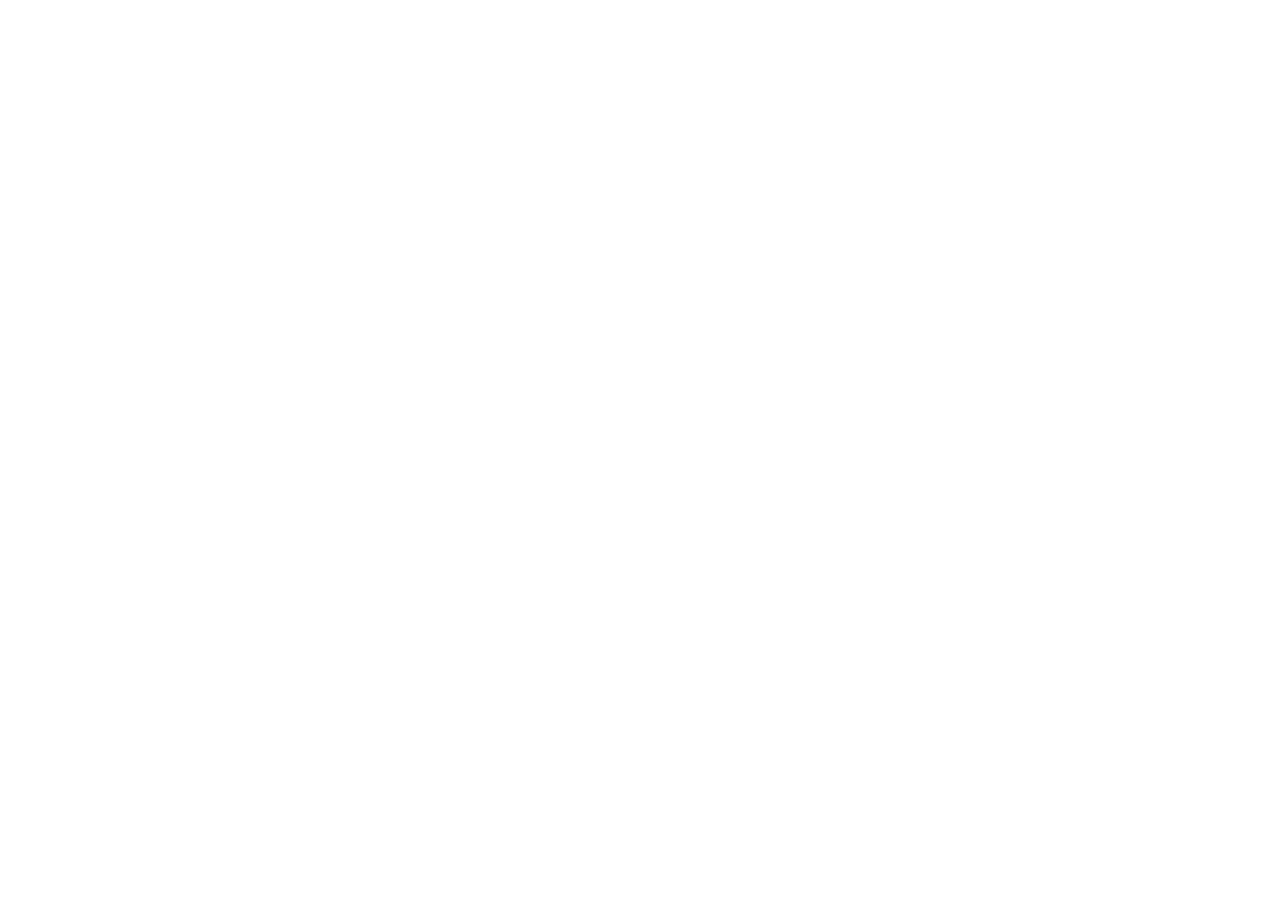
==== Pages/Landing/HTML/Index.html @ 7bc32827 "initial commit" ====
<!DOCTYPE html>
<html lang="en">
<head>
    <meta charset="UTF-8">
    <meta http-equiv="X-UA-Compatible" content="IE=edge">
    <meta name="viewport" content="width=device-width, initial-scale=1.0">
    <title>Doc-Helper Landing Page</title>
</head>
<body>
    
</body>
</html>
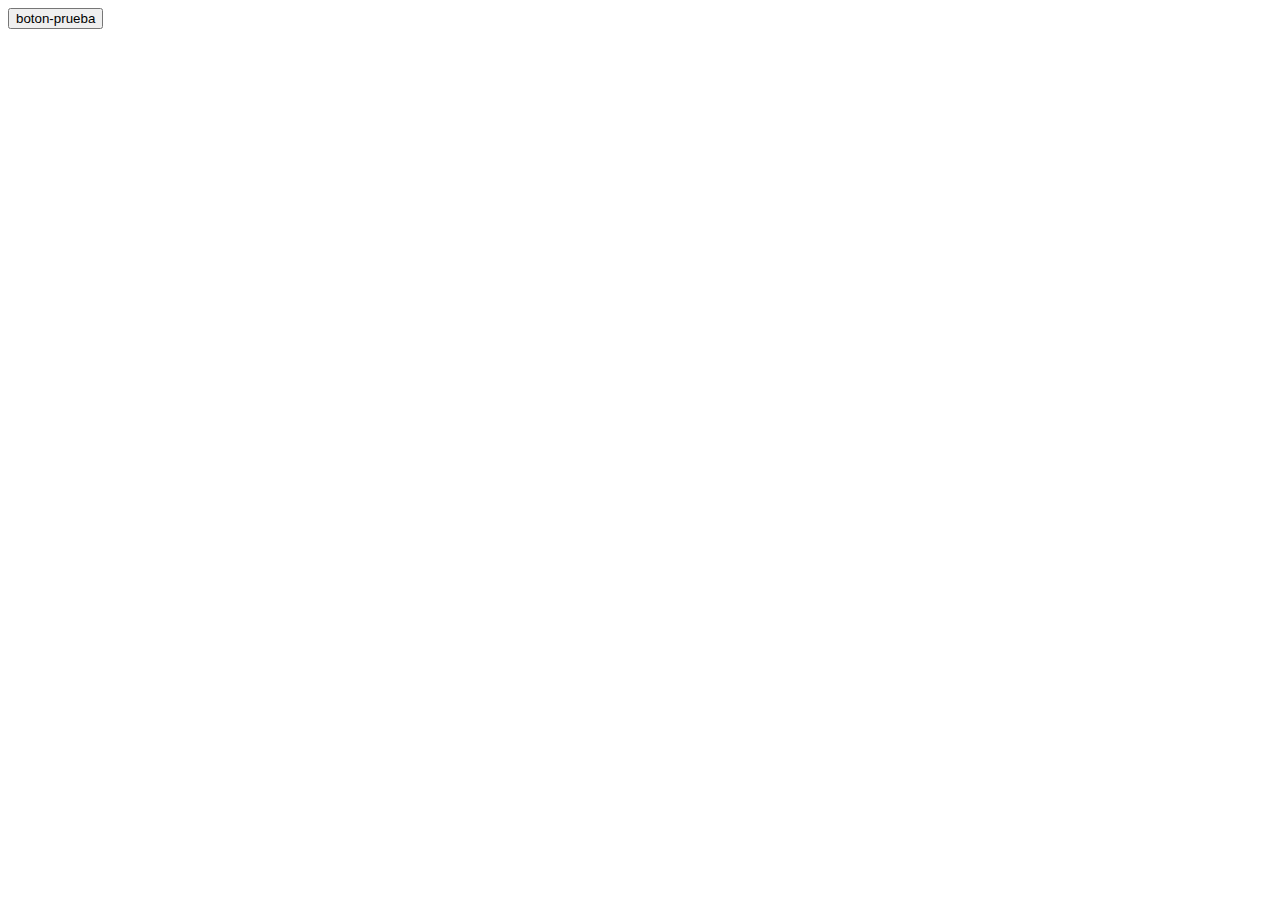
==== commit 94ea094e: "añadiendo modal paciente c/ estilos + funcionalidad" ====
--- a/Pages/Landing/HTML/Index.html
+++ b/Pages/Landing/HTML/Index.html
@@ -1,12 +1,80 @@
 <!DOCTYPE html>
-<html lang="en">
+<html lang="es">
 <head>
     <meta charset="UTF-8">
     <meta http-equiv="X-UA-Compatible" content="IE=edge">
     <meta name="viewport" content="width=device-width, initial-scale=1.0">
     <title>Doc-Helper Landing Page</title>
+    <link rel="stylesheet" href="/Modals/CSS/Modal.css">
 </head>
 <body>
+    <button id="btn__pacientes">boton-prueba</button>
     
+    
+
+
+
+
+
+
+
+
+
+
+
+
+
+
+
+    <!-- modal--Pacientes -->
+    <section class="modal_pacientes">
+        <div class="modal__container_pacientes">
+            <H1 class="modal__title">Nuevo Paciente</H1>
+            <form class="modal__form_pacientes">
+                <div class="col-50">
+                    <div class="form__control">
+                        <label class="input__label" for="name">Nombre</label>
+                        <input class="input__modal" type="text" name="paciente-nombre" required>
+                    </div>
+                    <div class="form__control">
+                        <label class="input__label" for="">Sexo</label>
+                        <input class="input__modal" type="text" name="paciente-sexo" required>
+                    </div>
+                    <div class="form__control">
+                        <label class="input__label" for="">Direccion</label>
+                        <input class="input__modal" type="text" name="paciente-direccion" required>
+                    </div>
+                    <div class="form__control">
+                        <label class="input__label" for="">DNI/CE/PASS</label>
+                        <input class="input__modal" type="text" name="paciente-dni" required>
+                    </div>
+                </div>
+                <div class="col-50">
+                    <div class="form__control">
+                        <label class="input__label" for="">Apellidos</label>
+                        <input class="input__modal" type="text" name="paciente-apellido" required>
+                    </div>
+                    <div class="form__control">
+                        <label class="input__label" for="">Edad</label>
+                        <input class="input__modal" type="text" name="paciente-edad" required>
+                    </div>
+                    <div class="form__control">
+                        <label class="input__label" for="">Teléfono</label>
+                        <input class="input__modal" type="text" name="paciente-telefono" required>
+                    </div>
+                    <div class="form__control">
+                        <label class="input__label" for="">E-mail</label>
+                        <input class="input__modal" type="text" name="paciente-correo" required>
+                    </div>
+                </div>
+            </form>
+            <div class="btn__container">
+                <button class="btn__close_pacientes">Cancelar</button>
+                <button class="btn__submit_pacientes">Crear</button>
+            </div>
+        </div>
+    </section>
+    <!-- modal--Doctor -->
+    <script src="/Modals/Modal-Pacientes/pacientes.js"></script>
 </body>
 </html>--- a/Modals/CSS/Modal.css
+++ b/Modals/CSS/Modal.css
@@ -0,0 +1,125 @@
+
+
+.modal__title{
+    text-align: center;
+}
+
+.input__label{
+    font-size: 0.8em;
+}
+
+.input__modal{
+    padding-left: 5px;
+    height: 30px;
+    border-radius: 5px;
+    margin-bottom: 1em;
+    border: 1px solid #c6c6c6;
+}
+
+.input__modal:focus{
+    outline: none;
+    border: 1px solid  #76F68A;
+}
+
+
+.input__modal{
+    width: 100%;
+}
+
+.col-50{
+    width: 48%;
+}
+
+.btn__container{
+    width: 100%;
+    display: flex;
+    justify-content: space-between;
+}
+
+
+/*                   Modal-Pacientes                   */
+
+
+.modal_pacientes{
+    position: fixed;
+    top: 0;
+    right: 0;
+    bottom: 0;
+    left: 0;
+    background-color: #111111bd;
+    display: flex;
+    opacity: 0;
+    pointer-events: none;
+    transition: opacity .6s .9s;
+    --transform: translateY(-100vh);
+    --transition: transform .8s;  
+}
+
+.modal--show_pacientes{
+    opacity: 1;
+    pointer-events: unset;
+    transition: opacity .6s;
+    --transform: translateY(0);
+    --transition: transform .8s .8s;  
+}
+
+.modal__container_pacientes{
+    z-index: 1;
+    margin: auto;
+    width: 90%;
+    max-width: 600px;
+    max-height: 90%;
+    background: #ffffff;
+    border-radius: 6px;
+    padding: 3em 2.5em;
+    display: grid;
+    gap: 1em;
+    grid-auto-columns: 100%;
+    transform: var(--transform);
+    transition: var(--transition);
+}
+
+.modal__form_pacientes{
+    display: flex;
+    justify-content: space-between;
+}
+
+.btn__close_pacientes{
+    color: rgb(255, 255, 255);
+    font-size: 1em;
+    float: right;
+    background-color: #ff5656;
+    width: 110px;
+    height: 35px;
+    border: none;
+    border-radius: 6px;
+    transition: 0.5s;
+}
+
+.btn__close_pacientes:hover{
+    transition: 0.5s;
+    border: #ff5656 solid 1px;
+    background-color: #ffffff;
+    color: #ff5656;
+}
+
+.btn__submit_pacientes{
+    color: white;
+    font-size: 1em;
+    float: right;
+    background-color: #76F68A;
+    width: 110px;
+    height: 35px;
+    border: none;
+    border-radius: 6px;
+    transition: 0.5s;
+}
+
+.btn__submit_pacientes:hover{
+    transition: 0.5s;
+    border: #76F68A solid 1px;
+    background-color: #ffffff;
+    color: #76F68A;
+}
+
+/*                   Modal-Doctor                   */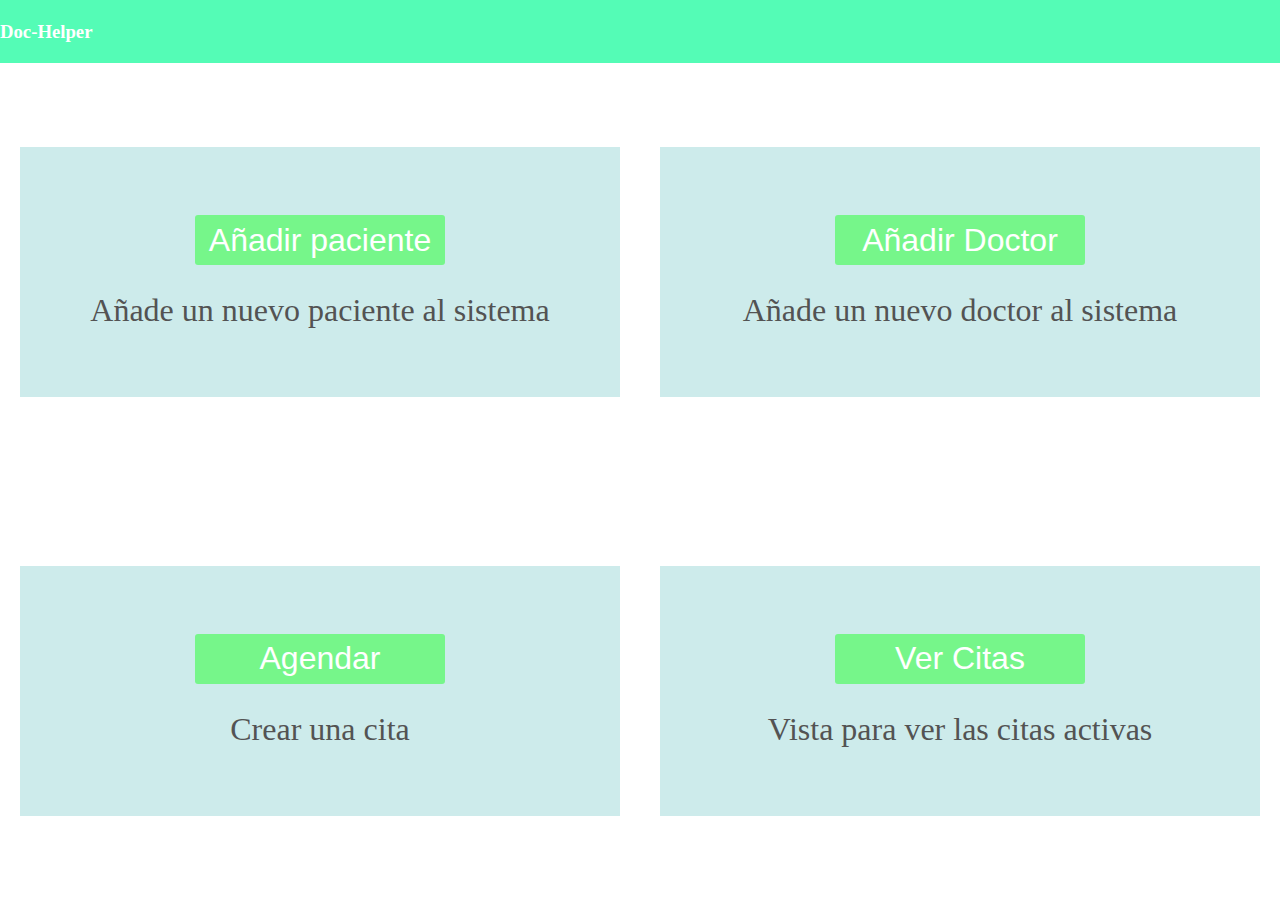
==== commit 0ddc03f0: "añadiendo landing page" ====
--- a/Pages/Landing/HTML/Index.html
+++ b/Pages/Landing/HTML/Index.html
@@ -1,80 +1,37 @@
 <!DOCTYPE html>
-<html lang="es">
+<html lang="en">
 <head>
     <meta charset="UTF-8">
     <meta http-equiv="X-UA-Compatible" content="IE=edge">
     <meta name="viewport" content="width=device-width, initial-scale=1.0">
     <title>Doc-Helper Landing Page</title>
-    <link rel="stylesheet" href="/Modals/CSS/Modal.css">
+    <link rel="stylesheet" href="../CSS/Styles.css">
 </head>
 <body>
-    <button id="btn__pacientes">boton-prueba</button>
-    
-    
-
-
-
-
-
-
-
-
-
-
-
-
-
-
-
-    <!-- modal--Pacientes -->
-    <section class="modal_pacientes">
-        <div class="modal__container_pacientes">
-            <H1 class="modal__title">Nuevo Paciente</H1>
-            <form class="modal__form_pacientes">
-                <div class="col-50">
-                    <div class="form__control">
-                        <label class="input__label" for="name">Nombre</label>
-                        <input class="input__modal" type="text" name="paciente-nombre" required>
-                    </div>
-                    <div class="form__control">
-                        <label class="input__label" for="">Sexo</label>
-                        <input class="input__modal" type="text" name="paciente-sexo" required>
-                    </div>
-                    <div class="form__control">
-                        <label class="input__label" for="">Direccion</label>
-                        <input class="input__modal" type="text" name="paciente-direccion" required>
-                    </div>
-                    <div class="form__control">
-                        <label class="input__label" for="">DNI/CE/PASS</label>
-                        <input class="input__modal" type="text" name="paciente-dni" required>
-                    </div>
-                </div>
-                <div class="col-50">
-                    <div class="form__control">
-                        <label class="input__label" for="">Apellidos</label>
-                        <input class="input__modal" type="text" name="paciente-apellido" required>
-                    </div>
-                    <div class="form__control">
-                        <label class="input__label" for="">Edad</label>
-                        <input class="input__modal" type="text" name="paciente-edad" required>
-                    </div>
-                    <div class="form__control">
-                        <label class="input__label" for="">Teléfono</label>
-                        <input class="input__modal" type="text" name="paciente-telefono" required>
-                    </div>
-                    <div class="form__control">
-                        <label class="input__label" for="">E-mail</label>
-                        <input class="input__modal" type="text" name="paciente-correo" required>
-                    </div>
-                </div>
-            </form>
-            <div class="btn__container">
-                <button class="btn__close_pacientes">Cancelar</button>
-                <button class="btn__submit_pacientes">Crear</button>
+    <header id="encabezado">
+        <h3> Doc-Helper</h3>
+        <div id="fecha"> 
+        </div>
+        </header>
+        <section> 
+            <div class="contenedor" >
+            <div class="card" > 
+                <button id="paciente" class="boton"> Añadir paciente </button>
+                <p class="text"> Añade un nuevo paciente al sistema </p>
+            </div> 
+            <div class="card"> 
+                <button id="Doctor"class="boton"> Añadir Doctor</button>
+                <p class="text"> Añade un nuevo doctor al sistema</p>
+            </div> 
+            <div class="card">  
+                <button id="Cita" class="boton"> Agendar </button>
+                <p class="text"> Crear una cita</p>
+            </div> 
+            <div class="card" > 
+                <button id="Ver citas" class="boton"> Ver Citas </button>
+                <p class="text"> Vista para ver las citas activas</p>
+            </div>  
             </div>
-        </div>
-    </section>
-    <!-- modal--Doctor -->
-    <script src="/Modals/Modal-Pacientes/pacientes.js"></script>
+        </section>
 </body>
 </html>--- a/Pages/Landing/CSS/Styles.css
+++ b/Pages/Landing/CSS/Styles.css
@@ -0,0 +1,57 @@
+/* encabezado Doc-herper*/
+*{
+    margin: 0;
+    padding: 0;
+    box-sizing: border-box;
+}
+#encabezado {
+    color: rgb(255, 255, 255);
+    background-color: #54FCB6;
+    width:100% ;
+    height: 7vh;
+    align-content: center;
+
+}
+/* */
+.card{
+margin: 20px;
+width: 600px;
+height: 250px;
+background-color:rgb(205, 235, 235);
+display: flex;
+flex-direction: column;
+justify-content: center;
+align-items: center;
+
+}
+.contenedor{
+    display: flex;
+    justify-content: space-around;
+    flex-wrap: wrap;
+    height: 93vh;
+    width: 100%;
+    align-items: center;
+}
+
+.boton{
+    color: white;
+    font-size: 2em;
+    background-color: #76F68A;
+    width: 250px;
+    height: 50px;
+    border: none;
+    border-radius: 3px;
+    transition: 0.5s;
+    margin-bottom: 3vh;
+}
+.boton:hover{
+    transition: 0.5s;
+    border: #76F68A solid 1px;
+    background-color: white;
+    color: #76F68A;
+}
+.text{
+    font-size: 2em;
+    color:#535353 ;
+
+}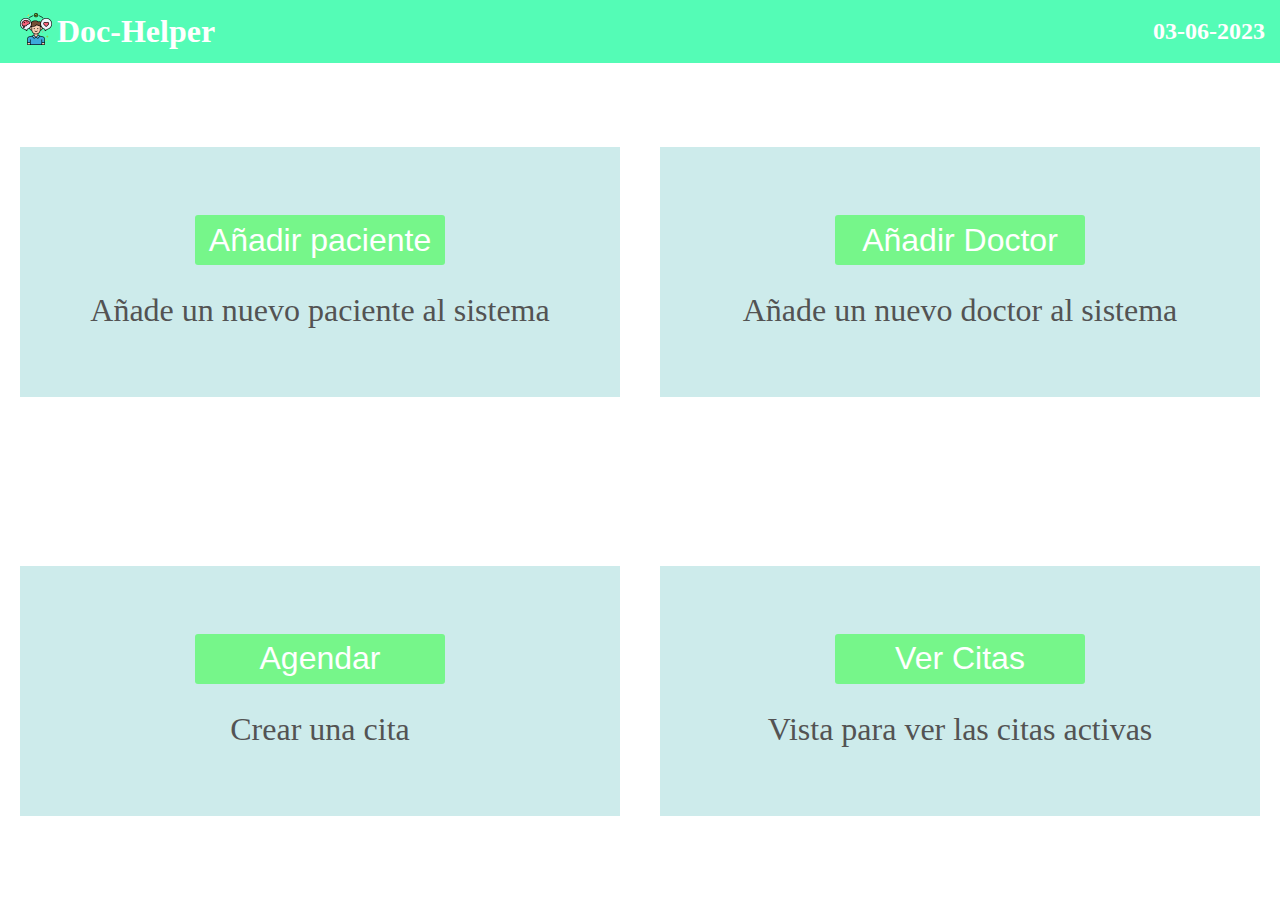
==== commit 0162099a: "changes from landing" ====
--- a/Pages/Landing/HTML/Index.html
+++ b/Pages/Landing/HTML/Index.html
@@ -1,37 +1,199 @@
 <!DOCTYPE html>
-<html lang="en">
+<html lang="es">
 <head>
     <meta charset="UTF-8">
     <meta http-equiv="X-UA-Compatible" content="IE=edge">
     <meta name="viewport" content="width=device-width, initial-scale=1.0">
     <title>Doc-Helper Landing Page</title>
     <link rel="stylesheet" href="../CSS/Styles.css">
+    <link rel="stylesheet" href="/Modals/CSS/Modal.css">
 </head>
 <body>
     <header id="encabezado">
-        <h3> Doc-Helper</h3>
-        <div id="fecha"> 
+        <div class="header-doc-helper">
+            <div class="img-logo"></div>
+            <h3 class="header-titulo"> Doc-Helper</h3>
         </div>
-        </header>
-        <section> 
-            <div class="contenedor" >
-            <div class="card" > 
-                <button id="paciente" class="boton"> Añadir paciente </button>
-                <p class="text"> Añade un nuevo paciente al sistema </p>
-            </div> 
-            <div class="card"> 
-                <button id="Doctor"class="boton"> Añadir Doctor</button>
-                <p class="text"> Añade un nuevo doctor al sistema</p>
-            </div> 
-            <div class="card">  
-                <button id="Cita" class="boton"> Agendar </button>
-                <p class="text"> Crear una cita</p>
-            </div> 
-            <div class="card" > 
+        <div class="header-fecha">
+            03-06-2023
+        </div>
+    </header>
+    <section> 
+        <div class="contenedor" >
+        <div class="card" > 
+            <button id="btn__pacientes" class="boton"> Añadir paciente </button>
+            <p class="text"> Añade un nuevo paciente al sistema </p>
+        </div> 
+        <div class="card"> 
+            <button id="btn__doctor" class="boton"> Añadir Doctor</button>
+            <p class="text"> Añade un nuevo doctor al sistema</p>
+        </div> 
+        <div class="card">  
+            <button id="btn__cita" class="boton"> Agendar </button>
+            <p class="text"> Crear una cita</p>
+        </div> 
+        <div class="card" > 
+            <a href="../../schedule/HTML/Index.html">
                 <button id="Ver citas" class="boton"> Ver Citas </button>
-                <p class="text"> Vista para ver las citas activas</p>
-            </div>  
+            </a>
+            <p class="text"> Vista para ver las citas activas</p>
+        </div>  
+        </div>
+    </section>
+
+
+
+
+
+
+    <!-- modal--Pacientes -->
+    <section class="modal_pacientes">
+        <div class="modal__container_pacientes">
+            <H1 class="modal__title">Nuevo Paciente</H1>
+            <form class="modal__form_pacientes">
+                <div class="col-50">
+                    <div class="form__control">
+                        <label class="input__label" for="name">Nombres</label>
+                        <input class="input__modal" type="text" name="paciente-nombre" required>
+                    </div>
+                    <div class="form__control">
+                        <label class="input__label" for="">Sexo</label>
+                        <input class="input__modal" type="text" name="paciente-sexo" required>
+                    </div>
+                    <div class="form__control">
+                        <label class="input__label" for="">Direccion</label>
+                        <input class="input__modal" type="text" name="paciente-direccion" required>
+                    </div>
+                    <div class="form__control">
+                        <label class="input__label" for="">DNI/CE/PASS</label>
+                        <input class="input__modal" type="text" name="paciente-dni" required>
+                    </div>
+                </div>
+                <div class="col-50">
+                    <div class="form__control">
+                        <label class="input__label" for="">Apellidos</label>
+                        <input class="input__modal" type="text" name="paciente-apellido" required>
+                    </div>
+                    <div class="form__control">
+                        <label class="input__label" for="">Edad</label>
+                        <input class="input__modal" type="text" name="paciente-edad" required>
+                    </div>
+                    <div class="form__control">
+                        <label class="input__label" for="">Teléfono</label>
+                        <input class="input__modal" type="text" name="paciente-telefono" required>
+                    </div>
+                    <div class="form__control">
+                        <label class="input__label" for="">E-mail</label>
+                        <input class="input__modal" type="text" name="paciente-correo" required>
+                    </div>
+                </div>
+            </form>
+            <div class="btn__container">
+                <button class="btn__close_pacientes">Cancelar</button>
+                <button class="btn__submit_pacientes">Crear</button>
             </div>
-        </section>
+        </div>
+    </section>
+    <!-- modal--Doctor -->
+    <section class="modal_doctor">
+        <div class="modal__container_doctor">
+            <H1 class="modal__title">Nuevo Doctor</H1>
+            <form class="modal__form_doctor">
+                <div class="col-50">
+                    <div class="form__control">
+                        <label class="input__label" for="name">Nombres</label>
+                        <input class="input__modal" type="text" name="doctor-nombre" required>
+                    </div>
+                    <div class="form__control">
+                        <label class="input__label" for="">Sexo</label>
+                        <input class="input__modal" type="text" name="doctor-genero" required>
+                    </div>
+                    <div class="form__control">
+                        <label class="input__label" for="">Direccion</label>
+                        <input class="input__modal" type="text" name="doctor-direccion" required>
+                    </div>
+                    <div class="form__control">
+                        <label class="input__label" for="">CMP</label>
+                        <input class="input__modal" type="text" name="doctor-cmp" required>
+                    </div>
+                </div>
+                <div class="col-50">
+                    <div class="form__control">
+                        <label class="input__label" for="">Apellidos</label>
+                        <input class="input__modal" type="text" name="doctor-apellido" required>
+                    </div>
+                    <div class="form__control">
+                        <label class="input__label" for="">Edad</label>
+                        <input class="input__modal" type="text" name="doctor-edad" required>
+                    </div>
+                    <div class="form__control">
+                        <label class="input__label" for="">Teléfono</label>
+                        <input class="input__modal" type="text" name="doctor-telefono" required>
+                    </div>
+                    <div class="form__control">
+                        <label class="input__label" for="">Especialidad</label>
+                        <input class="input__modal" type="text" name="doctor-especialidad" required>
+                    </div>
+                </div>
+            </form>
+            <div class="btn__container">
+                <button class="btn__close_doctor">Cancelar</button>
+                <button class="btn__submit_doctor">Crear</button>
+            </div>
+        </div>
+    </section>
+    <!-- modal--Cita -->
+    <section class="modal_cita">
+        <div class="modal__container_cita">
+            <H1 class="modal__title">Nueva Cita</H1>
+            <form class="modal__form_cita">
+                <div class="col-50">
+                    <div class="form__control">
+                        <label class="input__label" for="name">Nombres</label>
+                        <input class="input__modal" type="text" name="cita-nombre" required>
+                    </div>
+                    <div class="form__control">
+                        <label class="input__label" for="">Sexo</label>
+                        <input class="input__modal" type="text" name="cita-sexo" required>
+                    </div>
+                    <div class="form__control">
+                        <label class="input__label" for="">Direccion</label>
+                        <input class="input__modal" type="text" name="cita-direccion" required>
+                    </div>
+                    <div class="form__control">
+                        <label class="input__label" for="">DNI/CE/PASS</label>
+                        <input class="input__modal" type="text" name="cita-dni" required>
+                    </div>
+                </div>
+                <div class="col-50">
+                    <div class="form__control">
+                        <label class="input__label" for="">Apellidos</label>
+                        <input class="input__modal" type="text" name="cita-apellido" required>
+                    </div>
+                    <div class="form__control">
+                        <label class="input__label" for="">Edad</label>
+                        <input class="input__modal" type="text" name="cita-edad" required>
+                    </div>
+                    <div class="form__control">
+                        <label class="input__label" for="">Teléfono</label>
+                        <input class="input__modal" type="text" name="cita-telefono" required>
+                    </div>
+                    <div class="form__control">
+                        <label class="input__label" for="">E-mail</label>
+                        <input class="input__modal" type="text" name="cita-correo" required>
+                    </div>
+                </div>
+                <label class="input__label" for="">Descripcion</label>
+                <textarea class="txta__modal" id="" cols="30" rows="5" name="cita-descripcion"></textarea>
+            </form>
+            <div class="btn__container">
+                <button class="btn__close_cita">Cancelar</button>
+                <button class="btn__submit_cita">Crear</button>
+            </div>
+        </div>
+    </section>
+    <script src="/Modals/Modal-Pacientes/pacientes.js"></script>
+    <script src="/Modals/Modal-Doctor/doctor.js"></script>
+    <script src="/Modals/Modal-Cita/cita.js"></script>
 </body>
 </html>--- a/Pages/Landing/CSS/Styles.css
+++ b/Pages/Landing/CSS/Styles.css
@@ -5,12 +5,35 @@
     box-sizing: border-box;
 }
 #encabezado {
+    display: flex;
+    justify-content: space-between;
+    align-items: center;
     color: rgb(255, 255, 255);
     background-color: #54FCB6;
     width:100% ;
     height: 7vh;
-    align-content: center;
+    padding: 0 15px;
+}
+.header-doc-helper{
+    display: flex;
+}
 
+.header-titulo{
+    font-size: 2em;
+}
+
+.header-fecha{
+    font-size: 1.5em;
+    font-weight: 600;
+}
+
+.img-logo{
+    width: 32px;
+    height: 32px;
+    margin: 0 5px;
+    background-size: cover;
+    background-repeat: no-repeat;
+    background-image: url("../../../Images/terapia.png");
 }
 /* */
 .card{
@@ -54,4 +77,4 @@
     font-size: 2em;
     color:#535353 ;
 
-}+}
--- a/Modals/CSS/Modal.css
+++ b/Modals/CSS/Modal.css
@@ -0,0 +1,305 @@
+
+
+.modal__title{
+    text-align: center;
+}
+
+.input__label{
+    font-size: 0.8em;
+}
+
+.input__modal{
+    padding-left: 5px;
+    height: 30px;
+    border-radius: 5px;
+    margin-bottom: 1em;
+    border: 1px solid #c6c6c6;
+}
+
+.input__modal:focus{
+    outline: none;
+    border: 1px solid  #76F68A;
+}
+
+.txta__modal{
+    width: 100%;
+    padding-left: 5px;
+    border-radius: 5px;
+    margin-bottom: 1em;
+    border: 1px solid #c6c6c6;
+}
+
+.txta__modal:focus{
+    outline: none;
+    border: 1px solid  #76F68A;
+}
+
+
+.input__modal{
+    width: 100%;
+}
+
+.col-50{
+    width: 48%;
+}
+
+.btn__container{
+    width: 100%;
+    display: flex;
+    justify-content: space-between;
+}
+
+
+/*                   Modal-Pacientes                   */
+
+
+.modal_pacientes{
+    position: fixed;
+    top: 0;
+    right: 0;
+    bottom: 0;
+    left: 0;
+    background-color: #111111bd;
+    display: flex;
+    opacity: 0;
+    pointer-events: none;
+    transition: opacity .6s .9s;
+    --transform: translateY(-100vh);
+    --transition: transform .8s;  
+}
+
+.modal--show_pacientes{
+    opacity: 1;
+    pointer-events: unset;
+    transition: opacity .6s;
+    --transform: translateY(0);
+    --transition: transform .8s .8s;  
+}
+
+.modal__container_pacientes{
+    z-index: 1;
+    margin: auto;
+    width: 90%;
+    max-width: 600px;
+    max-height: 90%;
+    background: #ffffff;
+    border-radius: 6px;
+    padding: 3em 2.5em;
+    display: grid;
+    gap: 1em;
+    grid-auto-columns: 100%;
+    transform: var(--transform);
+    transition: var(--transition);
+}
+
+.modal__form_pacientes{
+    display: flex;
+    justify-content: space-between;
+}
+
+.btn__close_pacientes{
+    color: rgb(255, 255, 255);
+    font-size: 1em;
+    float: right;
+    background-color: #ff5656;
+    width: 110px;
+    height: 35px;
+    border: none;
+    border-radius: 6px;
+    transition: 0.5s;
+}
+
+.btn__close_pacientes:hover{
+    transition: 0.5s;
+    border: #ff5656 solid 1px;
+    background-color: #ffffff;
+    color: #ff5656;
+}
+
+.btn__submit_pacientes{
+    color: white;
+    font-size: 1em;
+    float: right;
+    background-color: #76F68A;
+    width: 110px;
+    height: 35px;
+    border: none;
+    border-radius: 6px;
+    transition: 0.5s;
+}
+
+.btn__submit_pacientes:hover{
+    transition: 0.5s;
+    border: #76F68A solid 1px;
+    background-color: white;
+    color: #76F68A;
+}
+
+/*                   Modal-Doctor                   */
+
+.modal_doctor{
+    position: fixed;
+    top: 0;
+    right: 0;
+    bottom: 0;
+    left: 0;
+    background-color: #111111bd;
+    display: flex;
+    opacity: 0;
+    pointer-events: none;
+    transition: opacity .6s .9s;
+    --transform: translateY(-100vh);
+    --transition: transform .8s;  
+}
+
+.modal--show_doctor{
+    opacity: 1;
+    pointer-events: unset;
+    transition: opacity .6s;
+    --transform: translateY(0);
+    --transition: transform .8s .8s;  
+}
+
+.modal__container_doctor{
+    z-index: 1;
+    margin: auto;
+    width: 90%;
+    max-width: 600px;
+    max-height: 90%;
+    background: #ffffff;
+    border-radius: 6px;
+    padding: 3em 2.5em;
+    display: grid;
+    gap: 1em;
+    grid-auto-columns: 100%;
+    transform: var(--transform);
+    transition: var(--transition);
+}
+
+.modal__form_doctor{
+    display: flex;
+    justify-content: space-between;
+}
+
+.btn__close_doctor{
+    color: rgb(255, 255, 255);
+    font-size: 1em;
+    float: right;
+    background-color: #ff5656;
+    width: 110px;
+    height: 35px;
+    border: none;
+    border-radius: 6px;
+    transition: 0.5s;
+}
+
+.btn__close_doctor:hover{
+    transition: 0.5s;
+    border: #ff5656 solid 1px;
+    background-color: #ffffff;
+    color: #ff5656;
+}
+
+.btn__submit_doctor{
+    color: white;
+    font-size: 1em;
+    float: right;
+    background-color: #76F68A;
+    width: 110px;
+    height: 35px;
+    border: none;
+    border-radius: 6px;
+    transition: 0.5s;
+}
+
+.btn__submit_doctor:hover{
+    transition: 0.5s;
+    border: #76F68A solid 1px;
+    background-color: white;
+    color: #76F68A;
+}
+
+/*                   Modal-Cita                   */
+
+.modal_cita{
+    position: fixed;
+    top: 0;
+    right: 0;
+    bottom: 0;
+    left: 0;
+    background-color: #111111bd;
+    display: flex;
+    opacity: 0;
+    pointer-events: none;
+    transition: opacity .6s .9s;
+    --transform: translateY(-100vh);
+    --transition: transform .8s;  
+}
+
+.modal--show_cita{
+    opacity: 1;
+    pointer-events: unset;
+    transition: opacity .6s;
+    --transform: translateY(0);
+    --transition: transform .8s .8s;  
+}
+
+.modal__container_cita{
+    z-index: 1;
+    margin: auto;
+    width: 90%;
+    max-width: 600px;
+    max-height: 90%;
+    background: #ffffff;
+    border-radius: 6px;
+    padding: 3em 2.5em;
+    display: grid;
+    gap: 1em;
+    grid-auto-columns: 100%;
+    transform: var(--transform);
+    transition: var(--transition);
+}
+
+.modal__form_cita{
+    display: flex;
+    flex-wrap: wrap;
+    justify-content: space-between;
+}
+
+.btn__close_cita{
+    color: rgb(255, 255, 255);
+    font-size: 1em;
+    float: right;
+    background-color: #ff5656;
+    width: 110px;
+    height: 35px;
+    border: none;
+    border-radius: 6px;
+    transition: 0.5s;
+}
+
+.btn__close_cita:hover{
+    transition: 0.5s;
+    border: #ff5656 solid 1px;
+    background-color: #ffffff;
+    color: #ff5656;
+}
+
+.btn__submit_cita{
+    color: white;
+    font-size: 1em;
+    float: right;
+    background-color: #76F68A;
+    width: 110px;
+    height: 35px;
+    border: none;
+    border-radius: 6px;
+    transition: 0.5s;
+}
+
+.btn__submit_cita:hover{
+    transition: 0.5s;
+    border: #76F68A solid 1px;
+    background-color: white;
+    color: #76F68A;
+}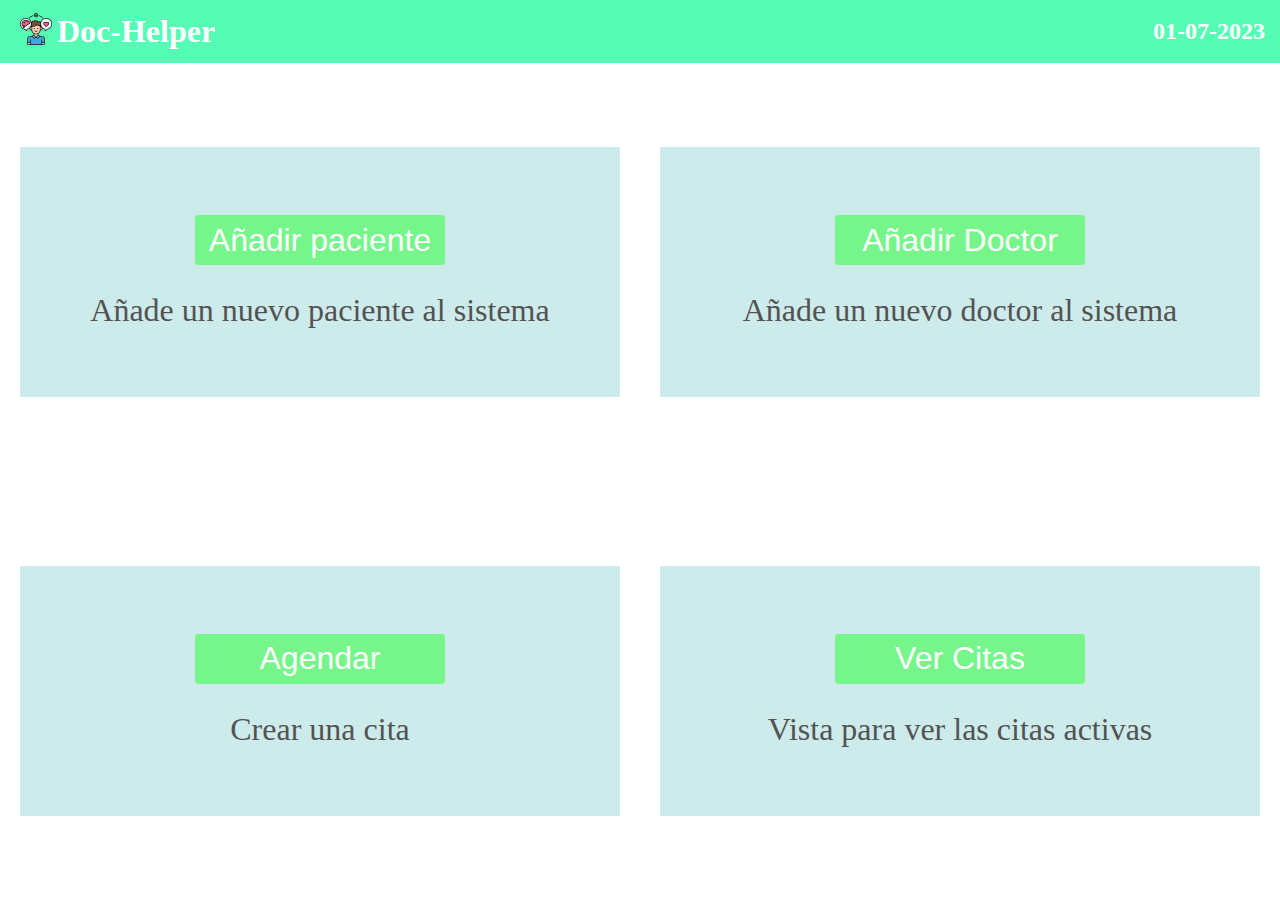
==== commit 3ec74002: "final fixes" ====
--- a/Pages/Landing/HTML/Index.html
+++ b/Pages/Landing/HTML/Index.html
@@ -15,7 +15,7 @@
             <h3 class="header-titulo"> Doc-Helper</h3>
         </div>
         <div class="header-fecha">
-            03-06-2023
+            01-07-2023
         </div>
     </header>
     <section> 
@@ -47,151 +47,154 @@
 
 
     <!-- modal--Pacientes -->
-    <section class="modal_pacientes">
-        <div class="modal__container_pacientes">
-            <H1 class="modal__title">Nuevo Paciente</H1>
-            <form class="modal__form_pacientes">
-                <div class="col-50">
-                    <div class="form__control">
-                        <label class="input__label" for="name">Nombres</label>
-                        <input class="input__modal" type="text" name="paciente-nombre" required>
-                    </div>
-                    <div class="form__control">
-                        <label class="input__label" for="">Sexo</label>
-                        <input class="input__modal" type="text" name="paciente-sexo" required>
-                    </div>
-                    <div class="form__control">
-                        <label class="input__label" for="">Direccion</label>
-                        <input class="input__modal" type="text" name="paciente-direccion" required>
-                    </div>
-                    <div class="form__control">
-                        <label class="input__label" for="">DNI/CE/PASS</label>
-                        <input class="input__modal" type="text" name="paciente-dni" required>
-                    </div>
-                </div>
-                <div class="col-50">
-                    <div class="form__control">
-                        <label class="input__label" for="">Apellidos</label>
-                        <input class="input__modal" type="text" name="paciente-apellido" required>
-                    </div>
-                    <div class="form__control">
-                        <label class="input__label" for="">Edad</label>
-                        <input class="input__modal" type="text" name="paciente-edad" required>
-                    </div>
-                    <div class="form__control">
-                        <label class="input__label" for="">Teléfono</label>
-                        <input class="input__modal" type="text" name="paciente-telefono" required>
-                    </div>
-                    <div class="form__control">
-                        <label class="input__label" for="">E-mail</label>
-                        <input class="input__modal" type="text" name="paciente-correo" required>
-                    </div>
-                </div>
-            </form>
-            <div class="btn__container">
-                <button class="btn__close_pacientes">Cancelar</button>
-                <button class="btn__submit_pacientes">Crear</button>
-            </div>
-        </div>
-    </section>
-    <!-- modal--Doctor -->
-    <section class="modal_doctor">
-        <div class="modal__container_doctor">
-            <H1 class="modal__title">Nuevo Doctor</H1>
-            <form class="modal__form_doctor">
-                <div class="col-50">
-                    <div class="form__control">
-                        <label class="input__label" for="name">Nombres</label>
-                        <input class="input__modal" type="text" name="doctor-nombre" required>
-                    </div>
-                    <div class="form__control">
-                        <label class="input__label" for="">Sexo</label>
-                        <input class="input__modal" type="text" name="doctor-genero" required>
-                    </div>
-                    <div class="form__control">
-                        <label class="input__label" for="">Direccion</label>
-                        <input class="input__modal" type="text" name="doctor-direccion" required>
-                    </div>
-                    <div class="form__control">
-                        <label class="input__label" for="">CMP</label>
-                        <input class="input__modal" type="text" name="doctor-cmp" required>
-                    </div>
-                </div>
-                <div class="col-50">
-                    <div class="form__control">
-                        <label class="input__label" for="">Apellidos</label>
-                        <input class="input__modal" type="text" name="doctor-apellido" required>
-                    </div>
-                    <div class="form__control">
-                        <label class="input__label" for="">Edad</label>
-                        <input class="input__modal" type="text" name="doctor-edad" required>
-                    </div>
-                    <div class="form__control">
-                        <label class="input__label" for="">Teléfono</label>
-                        <input class="input__modal" type="text" name="doctor-telefono" required>
-                    </div>
-                    <div class="form__control">
-                        <label class="input__label" for="">Especialidad</label>
-                        <input class="input__modal" type="text" name="doctor-especialidad" required>
-                    </div>
-                </div>
-            </form>
-            <div class="btn__container">
-                <button class="btn__close_doctor">Cancelar</button>
-                <button class="btn__submit_doctor">Crear</button>
-            </div>
-        </div>
-    </section>
-    <!-- modal--Cita -->
-    <section class="modal_cita">
-        <div class="modal__container_cita">
-            <H1 class="modal__title">Nueva Cita</H1>
-            <form class="modal__form_cita">
-                <div class="col-50">
-                    <div class="form__control">
-                        <label class="input__label" for="name">Nombres</label>
-                        <input class="input__modal" type="text" name="cita-nombre" required>
-                    </div>
-                    <div class="form__control">
-                        <label class="input__label" for="">Sexo</label>
-                        <input class="input__modal" type="text" name="cita-sexo" required>
-                    </div>
-                    <div class="form__control">
-                        <label class="input__label" for="">Direccion</label>
-                        <input class="input__modal" type="text" name="cita-direccion" required>
-                    </div>
-                    <div class="form__control">
-                        <label class="input__label" for="">DNI/CE/PASS</label>
-                        <input class="input__modal" type="text" name="cita-dni" required>
-                    </div>
-                </div>
-                <div class="col-50">
-                    <div class="form__control">
-                        <label class="input__label" for="">Apellidos</label>
-                        <input class="input__modal" type="text" name="cita-apellido" required>
-                    </div>
-                    <div class="form__control">
-                        <label class="input__label" for="">Edad</label>
-                        <input class="input__modal" type="text" name="cita-edad" required>
-                    </div>
-                    <div class="form__control">
-                        <label class="input__label" for="">Teléfono</label>
-                        <input class="input__modal" type="text" name="cita-telefono" required>
-                    </div>
-                    <div class="form__control">
-                        <label class="input__label" for="">E-mail</label>
-                        <input class="input__modal" type="text" name="cita-correo" required>
-                    </div>
-                </div>
-                <label class="input__label" for="">Descripcion</label>
-                <textarea class="txta__modal" id="" cols="30" rows="5" name="cita-descripcion"></textarea>
-            </form>
-            <div class="btn__container">
-                <button class="btn__close_cita">Cancelar</button>
-                <button class="btn__submit_cita">Crear</button>
-            </div>
-        </div>
-    </section>
+   <!-- modal--Pacientes -->
+   <section class="modal_pacientes">
+    <div class="modal__container_pacientes">
+        <H1 class="modal__title">Nuevo Paciente</H1>
+        <form class="modal__form_pacientes">
+            <div class="col-50">
+                <div class="form__control">
+                    <label class="input__label" for="">Nombres</label>
+                    <input class="input__modal" type="text" id="paciente-nombre" required>
+                </div>
+                <div class="form__control">
+                    <label class="input__label" for="">Sexo</label>
+                    <input class="input__modal" type="text" id="paciente-sexo" required>
+                </div>
+                <div class="form__control">
+                    <label class="input__label" for="">Direccion</label>
+                    <input class="input__modal" type="text" id="paciente-direccion" required>
+                </div>
+                <div class="form__control">
+                    <label class="input__label" for="">DNI/CE/PASS</label>
+                    <input class="input__modal" type="text" id="paciente-dni" required>
+                </div>
+            </div>
+            <div class="col-50">
+                <div class="form__control">
+                    <label class="input__label" for="">Apellidos</label>
+                    <input class="input__modal" type="text" id="paciente-apellido" required>
+                </div>
+                <div class="form__control">
+                    <label class="input__label" for="">Edad</label>
+                    <input class="input__modal" type="text" id="paciente-edad" required>
+                </div>
+                <div class="form__control">
+                    <label class="input__label" for="">Teléfono</label>
+                    <input class="input__modal" type="text" id="paciente-telefono" required>
+                </div>
+                <div class="form__control">
+                    <label class="input__label" for="">E-mail</label>
+                    <input class="input__modal" type="text" id="paciente-correo" required>
+                </div>
+            </div>
+        </form>
+        <div class="btn__container">
+            <button class="btn__close_pacientes">Cancelar</button>
+            <button class="btn__submit_pacientes">Crear</button>
+        </div>
+    </div>
+</section>
+<!-- modal--Doctor -->
+<section class="modal_doctor">
+    <div class="modal__container_doctor">
+        <H1 class="modal__title">Nuevo Doctor</H1>
+        <form class="modal__form_doctor">
+            <div class="col-50">
+                <div class="form__control">
+                    <label class="input__label" for="name">Nombres</label>
+                    <input class="input__modal" type="text" id="doctor-nombre" required>
+                </div>
+                <div class="form__control">
+                    <label class="input__label" for="">Sexo</label>
+                    <input class="input__modal" type="text" id="doctor-sexo" required>
+                </div>
+                <div class="form__control">
+                    <label class="input__label" for="">Direccion</label>
+                    <input class="input__modal" type="text" id="doctor-direccion" required>
+                </div>
+                <div class="form__control">
+                    <label class="input__label" for="">CMP</label>
+                    <input class="input__modal" type="text" id="doctor-cmp" required>
+                </div>
+            </div>
+            <div class="col-50">
+                <div class="form__control">
+                    <label class="input__label" for="">Apellidos</label>
+                    <input class="input__modal" type="text" id="doctor-apellido" required>
+                </div>
+                <div class="form__control">
+                    <label class="input__label" for="">Edad</label>
+                    <input class="input__modal" type="text" id="doctor-edad" required>
+                </div>
+                <div class="form__control">
+                    <label class="input__label" for="">Teléfono</label>
+                    <input class="input__modal" type="text" id="doctor-telefono" required>
+                </div>
+                <div class="form__control">
+                    <label class="input__label" for="">Especialidad</label>
+                    <input class="input__modal" type="text" id="doctor-especialidad" required>
+                </div>
+            </div>
+        </form>
+        <div class="btn__container">
+            <button class="btn__close_doctor">Cancelar</button>
+            <button class="btn__submit_doctor">Crear</button>
+        </div>
+    </div>
+</section>
+<!-- modal--Cita -->
+<section class="modal_cita">
+    <div class="modal__container_cita">
+        <H1 class="modal__title">Nueva Cita</H1>
+        <form class="modal__form_cita">
+            <div class="col-50">
+                <div class="form__control">
+                    <label class="input__label" for="name">Paciente</label>
+                    <select class="input__modal" id="cita-paciente" required>
+                        <option value="" selected >Seleccione un Paciente</option>
+                    </select>
+                </div>
+                <div class="form__control">
+                    <label class="input__label" for="">Fecha</label>
+                    <input class="input__modal" type="date" id="cita-fecha" required>
+                </div>
+                <div class="form__control">
+                    <label class="input__label" for="">Costo (S/)</label>
+                    <input class="input__modal" type="number" id="cita-costo" required>
+                </div>
+            </div>
+            <div class="col-50">
+                <div class="form__control">
+                    <label class="input__label" for="">Doctor</label>
+                    <select class="input__modal" id="cita-doctor" required>
+                        <option value="">Seleccione un doctor</option>
+                    </select>
+                </div>
+                <div class="form__control">
+                    <label class="input__label" for="">Hora</label>
+                    <input class="input__modal" type="text" id="cita-hora" required>
+                </div>
+                <div class="form__control">
+                    <label class="input__label" for="">Método de pago</label>
+                    <select class="input__modal" id="cita-metodo-pago" required>
+                        <option value="">Seleccione un Metodo de pago</option>
+                        <option value="efectivo">Efectivo</option>
+                        <option value="tarjeta">Tarjeta</option>
+                        <option value="yape">Yape</option>
+                        <option value="plin">Plin</option>
+                    </select>
+                </div>
+            </div>
+            <label class="input__label" for="">Descripcion</label>
+            <input id="cita-descripcion" required>
+        </form>
+        <div class="btn__container">
+            <button class="btn__close_cita">Cancelar</button>
+            <button class="btn__submit_cita">Crear</button>
+        </div>
+    </div>
+</section>
     <script src="/Modals/Modal-Pacientes/pacientes.js"></script>
     <script src="/Modals/Modal-Doctor/doctor.js"></script>
     <script src="/Modals/Modal-Cita/cita.js"></script>
--- a/Modals/CSS/Modal.css
+++ b/Modals/CSS/Modal.css
@@ -19,6 +19,15 @@
 .input__modal:focus{
     outline: none;
     border: 1px solid  #76F68A;
+}
+
+#cita-descripcion{
+    width: 100%;
+    padding-left: 5px;
+    height: 30px;
+    border-radius: 5px;
+    margin-bottom: 1em;
+    border: 1px solid #c6c6c6;
 }
 
 .txta__modal{
